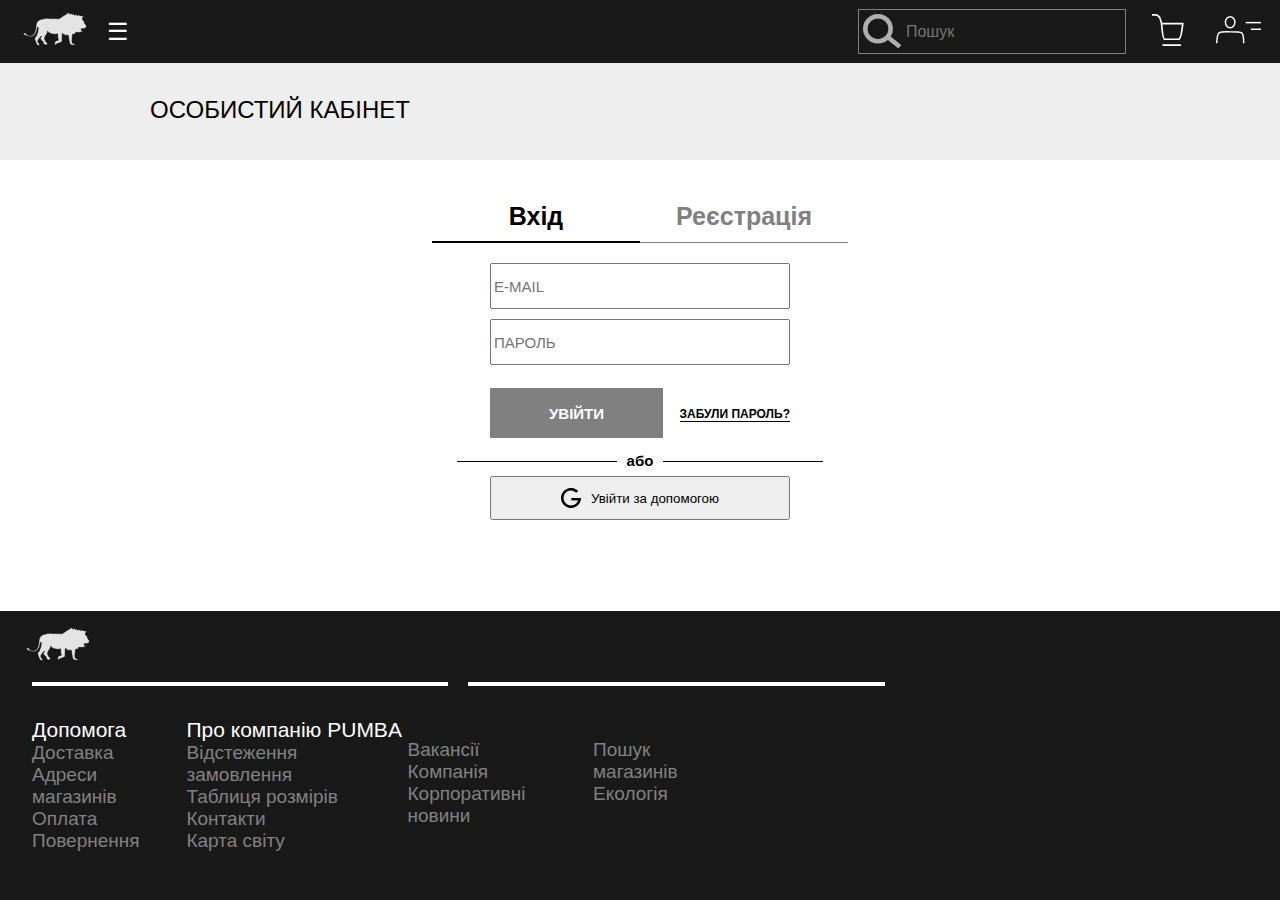
==== pages/authorisation-page.html @ 354279a4 "Creating the site" ====
<!DOCTYPE html>
<html lang="en">
<head>
    <meta charset="UTF-8">
    <meta name="viewport"
          content="width=device-width, user-scalable=no, initial-scale=1.0, maximum-scale=1.0, minimum-scale=1.0">
    <meta http-equiv="X-UA-Compatible" content="ie=edge">
    <meta name="viewport" content="width=device-width, initial-scale=1.0">
    <title>Authorisation</title>
    <link rel="stylesheet" href="../index.css">
    <link rel="script" href="../script.js">
</head>
<body>
<header class="header">
    <div class="header_main">
        <!--logo without picture-->
        <div class="logo_div">
            <a href="../index.html" class="logo"><img src="../pics/pumba.svg" class="logo_pumba" alt="need pumba"> </a>
            <div class="menu-icon" id="menu-icon">&#9776;</div>
        </div>
        <!--navigation-->
        <div class="nav">
            <a href="" class="nav_item_div" id="nav_item_div1"><span class="nav_item"
                                                                     id="nav_item1"> Чоловіки </span></a>
            <a href="" class="nav_item_div" id="nav_item_div2"><span class="nav_item" id="nav_item2"> Жінки </span></a>
            <a href="" class="nav_item_div" id="nav_item_div3"><span class="nav_item" id="nav_item3"> Діти </span></a>
            <a href="" class="nav_item_div" id="nav_item_div4"><span class="nav_item"
                                                                     id="nav_item4"> Колекція </span></a>
            <a href="" class="nav_item_div" id="nav_item_div5"><span class="nav_item" id="nav_item5"> Спорт </span></a>
            <a href="" class="nav_item_div" id="nav_item_div6"><span class="nav_item" id="nav_item6"> Технології </span></a>
            <a href="" class="nav_item_div" id="nav_item_div7"><span class="nav_item" id="nav_item7"> Розпродаж </span></a>
        </div>
        <div class="search">
            <label class="header_label">
                <img src="../pics/lupa.svg" class="lupa" alt="">
                <input class="header_input" type="search" placeholder="Пошук">
            </label>
            <div class="nav_icons">
                <button class="nav_button_icon"><img src="../pics/shop.svg" alt="" width="32" id="market_btn"></button>
                <button class="nav_button_icon"><img src="../pics/person.svg" alt="" width="45" id="acc_btn"></button>
            </div>
        </div>
    </div>
    <div class="header_description">
        <div class="nav_more" id="nav_more1">
            <div class="description_column_main">
                <a href="" class="nav_more_item_main">Новини</a>
                <a href="" class="nav_more_item_main">Теплі речі</a>
                <a href="" class="nav_more_item_main">Хіти продажів</a>
                <a href="" class="nav_more_item_main">Останні розміри</a>
            </div>
            <div class="description_columns">
                <a href="" class="nav_more_item_header">Взуття</a>
                <a href="" class="nav_more_item">Кросівки</a>
                <a href="" class="nav_more_item">Кеди</a>
                <a href="" class="nav_more_item">Зимові коросівки</a>
                <a href="" class="nav_more_item">Автоспорт</a>
                <a href="" class="nav_more_item">Бутси</a>
                <a href="" class="nav_more_item">Для бігу</a>
                <a href="" class="nav_more_item">Для тренувань</a>
                <a href="" class="nav_more_item">Для баскетболу</a>
                <a href="" class="nav_more_item">Шльопанці та сандалі</a>
            </div>
            <div class="description_columns">
                <a href="" class="nav_more_item_header">Одяг</a>
                <a href="" class="nav_more_item">Штани</a>
                <a href="" class="nav_more_item">Куртки</a>
                <a href="" class="nav_more_item">Легінси</a>
                <a href="" class="nav_more_item">Олімпійки</a>
                <a href="" class="nav_more_item">Поло</a>
                <a href="" class="nav_more_item">Спортивні костюми</a>
                <a href="" class="nav_more_item">Толстовки і худі</a>
                <a href="" class="nav_more_item">Футболки і майки</a>
            </div>
            <div class="description_columns">
                <a href="" class="nav_more_item_header">Аксесуари</a>
                <a href="" class="nav_more_item">Головні убори</a>
                <a href="" class="nav_more_item">Маски</a>
                <a href="" class="nav_more_item">Рюкзаки</a>
                <a href="" class="nav_more_item">Спортивні аксесуари</a>
                <a href="" class="nav_more_item">Сумки</a>
                <a href="" class="nav_more_item">Теплі аксесуари</a>
                <a href="" class="nav_more_item">Рукавички</a>
            </div>
            <div class="description_columns">
                <a href="" class="nav_more_item_header">Спорт</a>
                <a href="" class="nav_more_item">Автоспорт</a>
                <a href="" class="nav_more_item">Баскетбол</a>
                <a href="" class="nav_more_item">Біг</a>
                <a href="" class="nav_more_item">Плавання</a>
                <a href="" class="nav_more_item">Тренінг</a>
                <a href="" class="nav_more_item">Футбол</a>
            </div>
        </div>
        <div class="nav_more" id="nav_more2">
            <div class="description_column_main">
                <a href="" class="nav_more_item_main">Новини</a>
                <a href="" class="nav_more_item_main">Теплі речі</a>
                <a href="" class="nav_more_item_main">Хіти продажів</a>
                <a href="" class="nav_more_item_main">Останні розміри</a>
            </div>
            <div class="description_columns">
                <a href="" class="nav_more_item_header">Взуття</a>
                <a href="" class="nav_more_item">Кросівки</a>
                <a href="" class="nav_more_item">Кеди</a>
                <a href="" class="nav_more_item">Зимові коросівки</a>
                <a href="" class="nav_more_item">Автоспорт</a>
                <a href="" class="nav_more_item">Для бігу</a>
                <a href="" class="nav_more_item">Для тренувань</a>
                <a href="" class="nav_more_item">Шльопанці та сандалі</a>
                <a href="" class="nav_more_item">Для баскетболу</a>
                <a href="" class="nav_more_item">Бутси</a>
            </div>
            <div class="description_columns">
                <a href="" class="nav_more_item_header">Одяг</a>
                <a href="" class="nav_more_item">Штани</a>
                <a href="" class="nav_more_item">Куртки</a>
                <a href="" class="nav_more_item">Легінси</a>
                <a href="" class="nav_more_item">Олімпійки</a>
                <a href="" class="nav_more_item">Сукні і спідниці</a>
                <a href="" class="nav_more_item">Спортивні костюми</a>
                <a href="" class="nav_more_item">Толстовки і худі</a>
                <a href="" class="nav_more_item">Топи і бра</a>
                <a href="" class="nav_more_item">Футболки і майки</a>
                <a href="" class="nav_more_item">Шорти</a>
                <a href="" class="nav_more_item">Шкарпетки</a>
            </div>
            <div class="description_columns">
                <a href="" class="nav_more_item_header">Аксесуари</a>
                <a href="" class="nav_more_item">Головні убори</a>
                <a href="" class="nav_more_item">Рюкзаки</a>
                <a href="" class="nav_more_item">Спортивні аксесуари</a>
                <a href="" class="nav_more_item">Сумки</a>
                <a href="" class="nav_more_item">Теплі аксесуари</a>
                <a href="" class="nav_more_item">Рукавички</a>
            </div>
            <div class="description_columns">
                <a href="" class="nav_more_item_header">Спорт</a>
                <a href="" class="nav_more_item">Автоспорт</a>
                <a href="" class="nav_more_item">Баскетбол</a>
                <a href="" class="nav_more_item">Біг</a>
                <a href="" class="nav_more_item">Плавання</a>
                <a href="" class="nav_more_item">Тренінг</a>
                <a href="" class="nav_more_item">Футбол</a>
            </div>
        </div>
        <div class="nav_more" id="nav_more3">
            <div class="description_column_main">

                <a href="" class="nav_more_item_main">Новини</a>
                <a href="" class="nav_more_item_main">Теплі речі</a>
                <a href="" class="nav_more_item_main">Ексклюзивно</a>
                <a href="" class="nav_more_item_main">Останні розміри</a>
            </div>
            <div class="description_columns">
                <a href="" class="nav_more_item_header">Хлопчики</a>
                <a href="" class="nav_more_item">Взуття</a>
                <a href="" class="nav_more_item">Одяг</a>
                <a href="" class="nav_more_item">Аксесуари</a>
            </div>
            <div class="description_columns">
                <a href="" class="nav_more_item_header">Двічата</a>
                <a href="" class="nav_more_item">Взуття</a>
                <a href="" class="nav_more_item">Одяг</a>
                <a href="" class="nav_more_item">Аксесуари</a>
                <a href="" class="nav_more_item"></a>
            </div>
            <div class="description_columns">
                <a href="" class="nav_more_item_header">Колекції</a>
                <a href="" class="nav_more_item">Mini paws</a>
                <a href="" class="nav_more_item">Футбол</a>
            </div>
            <div class="description_columns">
                <a href="" class="nav_more_item_header">Товари за віком</a>
                <a href="" class="nav_more_item">Діти 0-4 роки</a>
                <a href="" class="nav_more_item">Діти 4-8 років</a>
                <a href="" class="nav_more_item">Діти 8-16 років</a>
            </div>
            <div class="description_columns">
                <a href="" class="nav_more_item_header">За віком</a>
                <a href="" class="nav_more_item">Хлопчики 0-4 роки</a>
                <a href="" class="nav_more_item">Хлопчики 4-8 років</a>
                <a href="" class="nav_more_item">Хлопчики 8-16 років</a>
            </div>
            <div class="description_columns">
                <a href="" class="nav_more_item_header">За віком</a>
                <a href="" class="nav_more_item">Двічата 0-4 роки</a>
                <a href="" class="nav_more_item">Двічата 4-8 років</a>
                <a href="" class="nav_more_item">Двічата 8-16 років</a>
            </div>
        </div>
        <div class="nav_more" id="nav_more4">
            <div class="description_columns">
                <a href="" class="nav_more_item_header">Select</a>
                <a href="" class="nav_more_item">MMQ</a>
                <a href="" class="nav_more_item">PUMA X LEMLEM</a>
                <a href="" class="nav_more_item">PUMA X LIBERTY</a>
                <a href="" class="nav_more_item">PUMA X LUXE SPORT</a>
                <a href="" class="nav_more_item">PUMA X STAPLE</a>
                <a href="" class="nav_more_item">PUMA X SPONGEBOB</a>
                <a href="" class="nav_more_item">PUMA X PERKS AND MINI</a>
                <a href="" class="nav_more_item">PUMA X RHUIGI</a>
                <a href="" class="nav_more_item">PUMA X RIPNDIP</a>
                <a href="" class="nav_more_item">PUMA X YONA</a>
                <a href="" class="nav_more_item">Velophais</a>
                <a href="" class="nav_more_item">Select Outlet</a>

            </div>
            <div class="description_columns">
                <a href="" class="nav_more_item_header">Lifestyle</a>
                <a href="" class="nav_more_item">SLIPSTREAM & CALI</a>
                <a href="" class="nav_more_item">Cali</a>
                <a href="" class="nav_more_item">Complete</a>
                <a href="" class="nav_more_item">DARE TO</a>
                <a href="" class="nav_more_item">DOWNTOWN</a>
                <a href="" class="nav_more_item">Infuse</a>
                <a href="" class="nav_more_item">Mayze</a>
                <a href="" class="nav_more_item">NAVI</a>
                <a href="" class="nav_more_item">PALERMO</a>
                <a href="" class="nav_more_item">Rider Pack</a>
                <a href="" class="nav_more_item">RS</a>
                <a href="" class="nav_more_item">T7</a>
                <a href="" class="nav_more_item">Екологічні матеріали</a>
            </div>
        </div>
        <div class="nav_more" id="nav_more5">

            <div class="description_columns">
                <a href="" class="nav_more_item_header">Автоспорт</a>
                <a href="" class="nav_more_item">BMW Motorsport</a>
                <a href="" class="nav_more_item">Mercedes AMG Petronas</a>
                <a href="" class="nav_more_item">Porsche Legacy</a>
                <a href="" class="nav_more_item">Scuderia Ferrari</a>
            </div>
            <div class="description_columns">
                <a href="" class="nav_more_item_header">Футбол</a>
                <a href="" class="nav_more_item">Мілан</a>
                <a href="" class="nav_more_item">Шахтар</a>
                <a href="" class="nav_more_item">Faster Football</a>
                <a href="" class="nav_more_item">Manchester City</a>
                <a href="" class="nav_more_item">Neymar Jr</a>
                <a href="" class="nav_more_item">ORBITA</a>
            </div>
            <div class="description_columns">
                <a href="" class="nav_more_item_header">Біг і Тренінг</a>
                <a href="" class="nav_more_item">Puma Fit</a>
                <a href="" class="nav_more_item">First Mile</a>
                <a href="" class="nav_more_item">Nitro</a>
                <a href="" class="nav_more_item">Studio</a>
                <a href="" class="nav_more_item">SEASONS</a>
                <a href="" class="nav_more_item">Studio Foundation</a>
                <a href="" class="nav_more_item">Elite Run</a>
            </div>
            <div class="description_columns">
                <a href="" class="nav_more_item_header">Баскетбол</a>
                <a href="" class="nav_more_item">MB.02</a>
                <a href="" class="nav_more_item">All-Pro Nitro</a>
                <a href="" class="nav_more_item">Trash Talk</a>
            </div>
        </div>
        <div class="nav_more" id="nav_more6">
            <div class="description_columns">
                <a href="" class="nav_more_item_header">Nitro</a>
                <a href="" class="nav_more_item">dryCELL</a>
                <a href="" class="nav_more_item">PROFOAM</a>
                <a href="" class="nav_more_item">windCELL</a>
                <a href="" class="nav_more_item">evoKNIT</a>
            </div>
            <div class="description_columns">
                <a href="" class="nav_more_item_header">Better Cotton Initiative</a>
                <a href="" class="nav_more_item">WARMCELL</a>
                <a href="" class="nav_more_item">RAINCELL</a>
                <a href="" class="nav_more_item">SOFTFOAM+</a>
                <a href="" class="nav_more_item">EVA</a>
            </div>
            <div class="description_columns">
                <a href="" class="nav_more_item_header">Шкіра</a>
                <a href="" class="nav_more_item">CLOUDSPUN</a>
                <a href="" class="nav_more_item">ULTRAWEAVE</a>
            </div>
        </div>
        <div class="nav_more" id="nav_more7">
            <div class="description_column_main">
                <a href="" class="nav_more_item_main">Останні розміри</a>
            </div>
            <div class="description_columns">
                <a href="" class="nav_more_item_header">Чоловіки</a>
                <a href="" class="nav_more_item">Взуття</a>
                <a href="" class="nav_more_item">Одяг</a>
                <a href="" class="nav_more_item">Аксесуари</a>
            </div>
            <div class="description_columns">
                <a href="" class="nav_more_item_header">Жінки</a>
                <a href="" class="nav_more_item">Взуття</a>
                <a href="" class="nav_more_item">Одяг</a>
                <a href="" class="nav_more_item">Аксесуари</a>
            </div>
            <div class="description_columns">
                <a href="" class="nav_more_item_header">Діти</a>
                <a href="" class="nav_more_item">Взуття</a>
                <a href="" class="nav_more_item">Одяг</a>
                <a href="" class="nav_more_item">Аксесуари</a>
            </div>
        </div>
    </div>
    <div class="menu-list" id="menu-list">
        <a href="" class="nav_item_div"><span class="nav_item"> Чоловіки </span></a>
        <a href="" class="nav_item_div"><span class="nav_item"> Жінки </span></a>
        <a href="" class="nav_item_div"><span class="nav_item"> Діти </span></a>
        <a href="" class="nav_item_div"><span class="nav_item"> Колекція </span></a>
        <a href="" class="nav_item_div"><span class="nav_item"> Спорт </span></a>
        <a href="" class="nav_item_div"><span class="nav_item"> Технології </span></a>
        <a href="" class="nav_item_div"><span class="nav_item"> Розпродаж </span></a>
    </div>
    <div class="account_div" id="acc_div">
        <div class="acc_info">
            <div class="account_head">
                <span id="acc_header">Швидкі посилання</span>
                <button class="btn-krestik" id="btn-krestik-acc"><img src="../pics/krestik.svg" alt="none"
                                                                      onclick="hideDivAccount()"></button>
            </div>
            <div class="account_info">
                <a href="../pages/authorisation-page.html">
                    <div class="account_element">Особистий кабінет</div>
                </a>
                <a href="">
                    <div class="account_element">Знайти кабінет</div>
                </a>
                <a href="">
                    <div class="account_element">Повернення</div>
                </a>
                <a href="">
                    <div class="account_element">Допомога</div>
                </a>
                <a href="">
                    <div class="account_element">Вакансії</div>
                </a>
                <a href="">
                    <div class="account_element">Мова</div>
                </a>
            </div>
            <a href="../pages/authorisation-page.html">
                <button class="acc_button">Вхід</button>
            </a>
            <div class="no_acc">
                <span id="text_no_acc">Немає аккаунту?</span>
                <a href="../pages/authorisation-page.html">
                    <div id="link_no_acc">ЗАРЕЄСТРУВАТИСЯ</div>
                </a>
            </div>
        </div>
    </div>
    <div class="market" id="market_div">
        <div class="market_div">
            <div class="market-el-div">
                <span id="ur-basket">ВАШ КОШИК(0)</span>
                <button class="btn-krestik" id="btn-krestik-shop"><img src="../pics/krestik.svg" alt="none"
                                                                       onclick="hideDivMarket()"></button>
            </div>
            <span id="market-text">Ваш кошик порожній</span>
            <div class="basket"></div>
        </div>
    </div>
</header>
<div class="content">
    <div class="space-under-header"></div>
    <div class="nadpis"><span id="nadpis">ОСОБИСТИЙ КАБІНЕТ</span></div>
    <div id="space">
        <div class="auntification">
            <div class="choose">
                <span class="text" id="login">Вхід</span>
                <span class="text" id="registr">Реєстрація</span>
            </div>
            <div class="lbl-n-btn">
                <div class="pole" id="pole-for-login">
                    <label class="input">
                        <input class="label-input" type="email" placeholder="E-MAIL">
                    </label>
                    <label class="input">
                        <input class="label-input" type="password" placeholder="ПАРОЛЬ">
                    </label>
                </div>
                <div class="pole" id="pole-for-registr">
                    <label class="input">
                        <input class="label-input" type="text" placeholder="ІМ'Я">
                    </label>
                    <label class="input">
                        <input class="label-input" type="text" placeholder="ПРІЗВИЩЕ">
                    </label>
                    <label class="input">
                        <input class="label-input" type="email" placeholder="E-MAIL">
                    </label>
                    <label class="input">
                        <input class="label-input" type="password" placeholder="ПАРОЛЬ">
                    </label>
                    <label class="input">
                        <input class="label-input" type="password" placeholder="ПОВТОРІТЬ ПАРОЛЬ">
                    </label>
                </div>
                <div class="buttons">
                    <div id="for-log">
                        <button class="autor-buttons" id="uviti-acc">УВІЙТИ</button>
                        <div class="div-forgot">
                            <a href="#" id="forgot">ЗАБУЛИ ПАРОЛЬ?</a>
                        </div>
                    </div>
                    <div id="for-reg">
                        <button class="autor-buttons" id="create-acc">СТВОРИТИ АКАУНТ</button>
                    </div>
                </div>
            </div>
            <div class="abo">
                <div class="line_autor"></div>
                <div id="abo">або</div>
                <div class="line_autor"></div>
            </div>
            <div id="another_button">
                <button id="another"><img src="../pics/google.svg" id="img-dop-acs" alt="">Увійти за допомогою</button>
            </div>
        </div>
    </div>
</div>
<footer class="footer">
    <!--copyright-->
    <div class="div_footer">
        <div class="logo_div">
            <a href="" class="logo"><img src="../pics/pumba.svg" class="logo_pumba" alt="need pumba"> </a>
        </div>
        <div class="div_line">
            <div class="line">
            </div>
            <div class="line">
            </div>
        </div>
        <div class="helper">
            <div class="helper1">
                <span class="support">Допомога</span>
                <div class="support_items">
                    <a href="" class="helper_item">Доставка</a>
                    <a href="" class="helper_item">Адреси магазинів</a>
                    <a href="" class="helper_item">Оплата</a>
                    <a href="" class="helper_item">Повернення</a>
                </div>
            </div>
            <div class="helper2">
                <span class="support">Про компанію PUMBA</span>
                <div class="about">
                    <a href="" class="helper_item">Відстеження замовлення</a>
                    <a href="" class="helper_item">Таблиця розмірів</a>
                    <a href="" class="helper_item">Контакти</a>
                    <a href="" class="helper_item">Карта світу</a>
                </div>
            </div>
            <div class="another1">
                <div class="skip"></div>
                <a href="" class="helper_item">Вакансії</a>
                <a href="" class="helper_item">Компанія</a>
                <a href="" class="helper_item">Корпоративні новини</a>
            </div>
            <div class="another2">
                <div class="skip"></div>
                <a href="" class="helper_item">Пошук магазинів</a>
                <a href="" class="helper_item">Екологія</a>
            </div>
        </div>
    </div>
</footer>
<script src="../script.js"></script>
<script src="../script-for-auth.js"></script>
</body>
</html>
---- index.css ----
html, body {
    /*max-width: 100%;*/
    font-family: 'FFDIN Regular', 'FFDIN', Arial, sans-serif;
    /*color: #222;*/
    /*height:100%;*/
    min-width: 300px;
}
body, h1, p, ul, li {
    margin: 0;
    padding: 0;
}
@font-face {
    font-family: myFirstFont;
    src: url('fonts/ffdin-black.woff') format('woff');
}
button{
    cursor:pointer;
}
body{
    flex-direction: column;
    width:100%;
    display: grid;
    grid-template-rows: 1fr auto;
    min-height: 100vh;
}
ul, li {
    list-style: none;
}
.nav {
    padding: 0 0 0 1rem;
    display: flex;
    width:75%;
    column-gap: 55px;
}
.menu-icon {
    display: none;
    color:white;
    /*display:block;*/
    cursor: pointer;
    font-size: 24px;
}
.menu-list{
    display:none;
    position:absolute;
    background-color: #181818;
    width:100%;
    padding-left: 135px;
}
@media screen and (max-width: 1315px) {
    .nav {
        display: none;
        flex-direction: column;
        position: absolute;
        width: 100%;
        top: 60px;
        left: 0;
        background-color: #333;
        padding: 10px;
    }
    .nav.show {
        display: flex;
    }
    .menu-icon {
        display: block;
    }
}
.headmain {
    width: 100%;
    display:block;
    flex: 1 1 auto;
}
.nav_item {
    color: white;
    font-size: 17px;
    border-bottom: 2px solid;
    border-bottom-color: rgba(0,0,0,0);
}
.nav_item_div{
    height:60px;
    display: flex;
    align-items: center;
}
.lupa {
    width: 15%;
}
.header_label {
    display:flex;
    border:1px solid grey;
    padding: 4px;
    width: content-box;
}
.nav_button_icon {
    background-color: rgba(0,0,0,0);
    border: none;
}
.header_input {
    padding: 4px;
    background-color: #181818;
    color: white;
    border:none;
    width:100%;
    font-size:1rem;
}

.header_description {
}
.header_description a, .nav_more_item {
    color: black;
}
.nav_more_item_main {
    font-size: 19px;
}
.nav_more_item_header {
    font-size: 1em;
    font-weight: bold;
    padding: 0 0 5px;
}
.nav_more {
    display: none;
    column-gap: 4em;
    padding: 3% 15% 2% 15%;
    width:100%;
    height: 400px;
    background-color: white;
}
.nav_more:hover{
    display:flex;
}
.description_columns, .description_column_main {
    display:flex;
    flex-direction: column;
    /*width:fit-content;*/
}
.description_column_main {
    height:100%
}
.header {
    position: fixed;
    width: 100%;
    z-index: 1;
    height:4rem;
    min-width: 350px;
}
.header_main {
    background-color: #181818;
    display: flex;
    align-items: center;
    padding: 0 1% 0 1%;
    flex-direction: row;
    justify-content: space-between;
    /*justify-content: space-between;*/
}
.search {
    display:flex;
    margin: 9px 0;
    justify-content: space-between;
    column-gap: 20px;
}
.logo {
    color: white;
    text-decoration: none;
    font-size: 18px;
    font-weight: bold;
}
.div-dropdown{
    display:none;
}
.nav_icons {
    column-gap: 20px;
    display: flex;
    /*padding: 0 0 0 25px;*/
}
.footer {
    display: flex;
    background-color: #181818;
    align-items: center;
    flex: 0 0 auto;
    padding: 1rem 0 3rem 1rem;
    /*bottom: 0;*/
}
.acc_info{
}
.account_div {
    width: 260px;
    height: 400px;
    background-color: white;
    padding: 1rem;
    display:none;
    max-width: 100%;
    position:absolute;
    top:0.5rem;
    right:0.5rem;
    opacity: 1;
}
.account_head {
    display:flex;
    margin: 0 0 10px;
    justify-content: space-between;
}
.account_element {
    color:black;
    border-bottom: 1px solid #000;
    font-size: 19px;
}
.acc_button {
    margin:4rem 0 1rem 0;
    width:100%;
    background-color: #AE946D;
    color: white;
    padding: 7px 0;
    border: none;
}
#link_no_acc {
    font-weight: bold;
    font-size: 12px;
    color:black;
    border-bottom: 2px solid;
    transition: border-bottom-color 0.3s;
    border-bottom-color: rgb(200,200,200);
}
#link_no_acc:hover{
    border-bottom-color: rgb(0,0,0);
}
#text_no_acc {
    font-size: 13px;
}
#acc_header {
    font-weight: bold;
    color: grey;
}
.no_acc {
    display:flex;
    justify-content: center;
    column-gap: 3px;
}
.market-el-div {
    display:flex;
    justify-content: space-between;
    margin: 0 0 2rem;
}
.market {
    padding:1rem;
    position: absolute;
    right:0;
    top:0;
    width:400px;
    height:1080px;
    background-color: white;
    display: none;
    transition: transform;
}

.market_div {
    /*justify-content: center;*/
    display:flex;
    flex-direction: column;
}
#market-text {
    justify-content: center;
    display:flex;
    font-weight: bold;
}
.btn-krestik {
    border:none;
    width:content-box;
    background-color: rgba(0,0,0,0%);
    cursor:pointer;
}
.basket {
    justify-content: center;
    display:flex;
}
#ur-basket{
    font-weight: bold;
    font-size: 12px;
    color:grey;
}
.section_title,.section_description {
    font-family: Arial, sans-serif;
}
.section_title {
    font-size: 50px;
    /*color: white;*/
}
.section_description {
    font-size: 25px;
    font-weight: bold;
    /*color:white;*/
}
.gallery {
    margin: 3% auto;
}
.collection {
    display: flex;
    position: relative;
    width: 1150px;
    margin: 0 auto;
    justify-content: space-around;
    flex-direction: row;
}
.otstup {
    margin: 2% 0;
}
.arrow-left {
    left: 0;
}
.arrow-right {
    right: 0;
    transform: rotateY(180deg);
}
.arrow {
    width: 65%;
}
.items_pic {
    display: flex;
}
.arrow-right, .arrow-left {
    position: absolute;
    top: 30%;
    font-size: 0;
}
.background_pic {
    width: 100%
}
.div_background_pic {
    width: 100%;
    height: fit-content;
    display: block;
    max-height: 100%;
}
.item_list {
    display: flex;
    flex-direction: column;
    width: 300px;
    align-items: center;
}
.item_list:hover .btn-on-pic{
    display:block;
}
.item_link {
    text-decoration: none;
}
.item_name, .item_price {
    font-size: 14px;
    color: black;
    text-decoration: none;
    width: fit-content;
}
.item_price {
    font-weight: bold;
}
.item_picture {
    width: 197px;
}
.items_on_pic {
    position: absolute;
    margin: 10% 0 0 100px;
    color:white;
    transform: translate(20%, 50%)
}
.btn-on-pic{
    position:absolute;
    width: 75px;
    height: 35px;
    background-color: black;
    font-weight: bold;
    color: white;
    border: 2px solid black;
    transition: background-color 0.3s, color 0.3s;
    transform: translate(80%,200%);
    display:none;
}
.btn-on-pic:hover{
    background-color:#aaaaaa;
    color:black;
    display:block
}
.shop_button {
    padding: 13px 0 ;
    font-size: 13px;
    text-align: center;
    font-weight: bold;
    width: 13rem;
    transition: background-color 0.3s;
    background-color: white;
}
.shop_button:hover{
    background-color: grey;
}
@keyframes colorChange {
    0% { background-color: red; }
    50% { background-color: blue; }
    100% { background-color: red; }
}
.link_button {
    text-decoration: none;
}
#white_foot1 {
    width: 194px;
}
.buttons {
    margin: 10px 0 0 0;
    column-gap: 1px;
    display: flex;
}
.link_button + .link_button {
    margin: 0 10px 0 20px;
}
.shahtar {
    color: white;
}
.logo_pumba {
    width: 4rem;
    margin: 0 0 0 10px;
}
.logo_div {
    align-items: center;
    display:flex;
    column-gap: 20px;
}
.div_footer {
    display: flex;
    flex-direction: column;
    width: 70%;
}
.line {
    border: 2px solid white;
    /*stroke-width: 2px;*/
    stroke: #FFF;
    width: 35rem;
}
.div_line {
    margin: 1rem;
    display: flex;
    /*justify-content: space-between;*/
    column-gap: 20px;
}
.helper {
    margin: 1rem 0 0 1rem;
    display: flex;
    justify-content: space-between;
    width: 80%;
}
a {
    text-decoration: none;
}
.helper_item {
    color: rgb(129, 129, 129);
    font-size: 19px;
}
.helper1, .support_items, .helper2, .helper_item {
    display: flex;
    flex-direction: column;
}
.support {
    color: white;
    font-size: 21px;
}
.skip {
    height: 21px;
}
/*.header_main:has(nav > #nav_item1:hover)  .header_description > .nav_more > .description_columns > .nav_more_item*/
/*{*/
/*    color:white;*/
/*}*/
#hiden_element {
    display:none;
}
.link-for-main-shop {
    color:white;
}
/* Страница авторизации */
#space {
    width:100%;
    display: flex;
    justify-content: center;
    padding: 2rem 0 0 0;
}
.content {
    flex: 1;
}
.choose {
    justify-content: center;
    display: flex;
    margin: 0 0 20px 0;
}
.nadpis {
    width:100%;
    height:100px;
    background-color:#EEEEEE;
    align-items: center;
    display: flex;
    /*padding: 0 0 0 10rem;*/
    font-size: 24px;
}
#nadpis {
    margin: 0 0 0 150px;
}
.space-under-header {
    height:60px;
}
.text {
    width:13rem;
    border-bottom: 2px black solid;
    display: flex;
    justify-content: center;
    font-size: 25px;
    font-weight: bold;
    cursor:pointer;
    padding: 10px 0;
}
.auntification {
    width: 500px;
    display:flex;
    flex-direction: column;
    /*justify-content: center;*/
    align-items: center;
    margin: 0 0 3em 0;
}
.pole {
    display:flex;
    flex-direction: column;
    justify-content: center;
}
.input {
    display:flex;
    justify-content: center;
    padding: 0 0 10px 0;
}
.label-input {
    width:300px;
    height:40px;
    font-size: 15px;
}
.buttons{
    display:flex;
    /*justify-content: center;*/
    /*column-gap: 15px;*/
    align-items: center;
    margin: 13px 0;
    width:300px;
}
#login {
}
.lbl-n-btn{
    width:300px;
}
.autor-buttons{
    font-size: 15px;
    font-weight: bold;
    background-color: grey;
    color: white;
    border: grey 1px solid;
    transition: background-color 0.3s, color 0.3s;
}
#uviti-acc:disabled{
    background-color: white;
}
#uviti-acc {
    padding:16px 58px 15px;
}
#uviti-acc:hover, #create-acc:hover{
    color: black;
    background-color: white;
    border: black 1px solid;
}
#create-acc{
    padding: 16px;
    width:200px;
}
#for-reg {
    display:none;
}
#for-log{
    /*display:none;*/
    width:100%;
    display:flex;
    align-items: center;
    justify-content: space-between;
}
#forgot {
    color:black;
    border-bottom: 1px black solid;
    font-size:12px;
    font-weight:bold;
}
#forgot:hover{
    border:none;
}
#pole-for-login{
    /*display:none;*/
}
#pole-for-registr{
    display:none;
}
.abo {
    display:flex;
    column-gap: 10px;
    height:15px;
    justify-content: center;
}
.line_autor {
    border-bottom:1px black solid;
    width:10rem;
    height:10px;
}
#abo{
    font-weight: bold;
    font-size: 15px;
    padding: 1px 0 0 0;
}
#another_button {
    display:flex;
    justify-content: center;
}
#another {
    margin: 10px 0 0 0;
    padding: 10px 0;
    width:300px;
    display:flex;
    justify-content: center;
    align-items: center;
    column-gap: 10px;
}
#registr {
    color: grey;
    border-bottom: 1px grey solid;
}
#img-dop-acs{
    /*stroke:black;*/
    width:20px;
}
.fader {
    width:500px;
    height:400px;
    justify-content: center;
    align-items: center;
    font-size: 40px;
    display:flex;
    color:black;
    background-color: rgb(222,222,222);
    transition: background-color 1s initial;
}
.words-span {
    font-size: 40px;
    color:black;
}
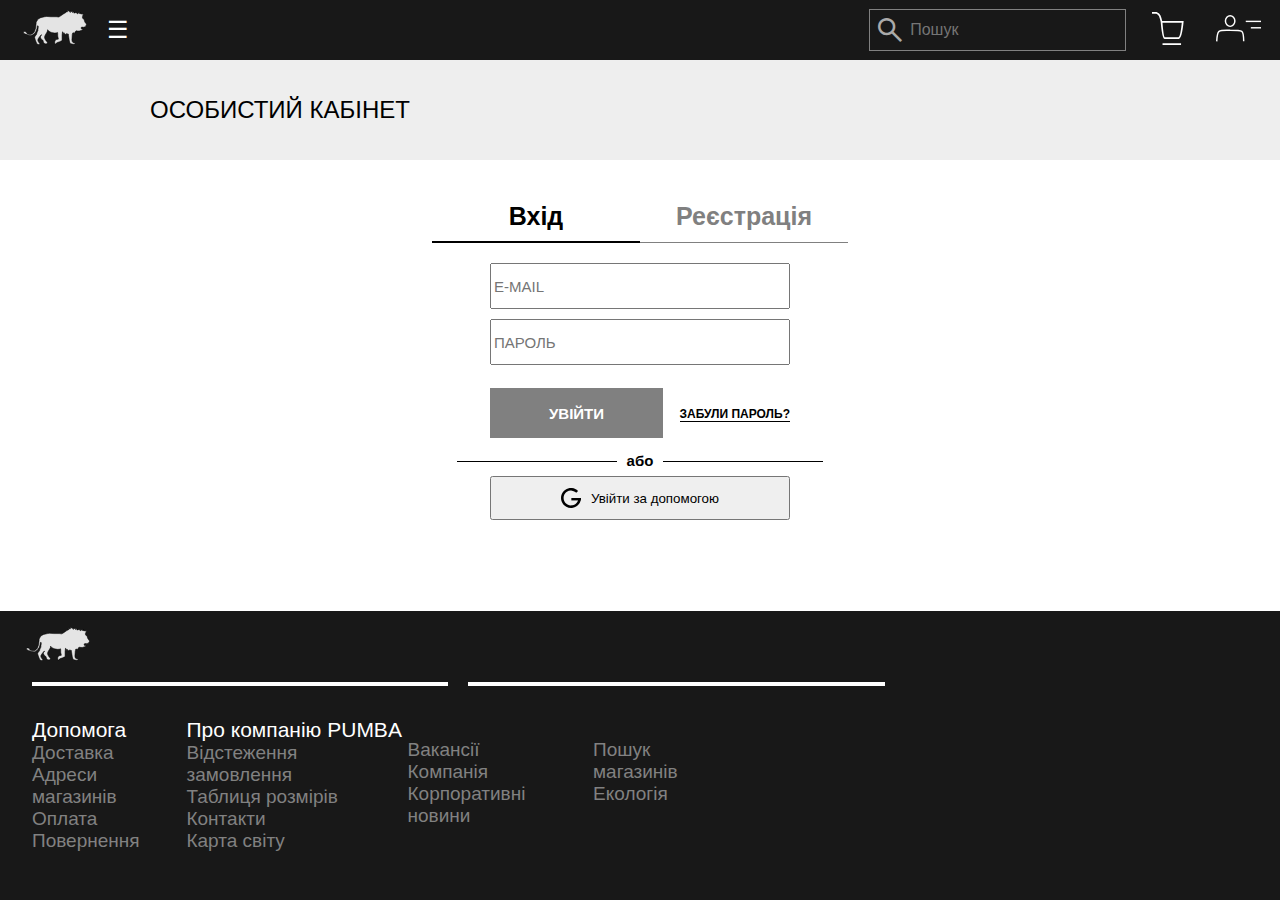
==== commit a1221380: "Update authorisation-page.html" ====
--- a/pages/authorisation-page.html
+++ b/pages/authorisation-page.html
@@ -9,6 +9,9 @@
     <title>Authorisation</title>
     <link rel="stylesheet" href="../index.css">
     <link rel="script" href="../script.js">
+    <link rel="icon" href="../pics/pumba.svg">
+    <link rel="stylesheet" href="https://fonts.googleapis.com/css2?family=Material+Symbols+Outlined:opsz,wght,FILL,GRAD@20..48,100..700,0..1,-50..200" />
+    <link rel="stylesheet" href="https://fonts.googleapis.com/css2?family=Material+Symbols+Outlined:opsz,wght,FILL,GRAD@24,400,0,0" />
 </head>
 <body>
 <header class="header">
@@ -32,12 +35,14 @@
         </div>
         <div class="search">
             <label class="header_label">
-                <img src="../pics/lupa.svg" class="lupa" alt="">
+                <span class="material-symbols-outlined lupa">
+                    search
+                </span>
                 <input class="header_input" type="search" placeholder="Пошук">
             </label>
             <div class="nav_icons">
-                <button class="nav_button_icon"><img src="../pics/shop.svg" alt="" width="32" id="market_btn"></button>
-                <button class="nav_button_icon"><img src="../pics/person.svg" alt="" width="45" id="acc_btn"></button>
+                <button class="nav_button_icon"><img src="../pics/shop.svg" alt="" width="32" id="market_btn" onclick="toggleMarket()"></button>
+                <button class="nav_button_icon"><img src="../pics/person.svg" alt="" width="45" id="acc_btn" onclick="toggleNotification()"></button>
             </div>
         </div>
     </div>
@@ -303,7 +308,7 @@
             </div>
         </div>
     </div>
-    <div class="menu-list" id="menu-list">
+    <div class="menu-list" id="menu-list" style="display:none;">
         <a href="" class="nav_item_div"><span class="nav_item"> Чоловіки </span></a>
         <a href="" class="nav_item_div"><span class="nav_item"> Жінки </span></a>
         <a href="" class="nav_item_div"><span class="nav_item"> Діти </span></a>
@@ -312,12 +317,12 @@
         <a href="" class="nav_item_div"><span class="nav_item"> Технології </span></a>
         <a href="" class="nav_item_div"><span class="nav_item"> Розпродаж </span></a>
     </div>
-    <div class="account_div" id="acc_div">
+    <div class="account_div" id="acc_div" style="">
         <div class="acc_info">
             <div class="account_head">
                 <span id="acc_header">Швидкі посилання</span>
                 <button class="btn-krestik" id="btn-krestik-acc"><img src="../pics/krestik.svg" alt="none"
-                                                                      onclick="hideDivAccount()"></button>
+                                                                      onclick="hideNotification()"></button>
             </div>
             <div class="account_info">
                 <a href="../pages/authorisation-page.html">
@@ -350,12 +355,12 @@
             </div>
         </div>
     </div>
-    <div class="market" id="market_div">
+    <div class="market" id="market_div" style="display:none;">
         <div class="market_div">
             <div class="market-el-div">
                 <span id="ur-basket">ВАШ КОШИК(0)</span>
                 <button class="btn-krestik" id="btn-krestik-shop"><img src="../pics/krestik.svg" alt="none"
-                                                                       onclick="hideDivMarket()"></button>
+                                                                       onclick=""></button>
             </div>
             <span id="market-text">Ваш кошик порожній</span>
             <div class="basket"></div>
@@ -399,20 +404,20 @@
                 </div>
                 <div class="buttons">
                     <div id="for-log">
-                        <button class="autor-buttons" id="uviti-acc">УВІЙТИ</button>
+                        <button class="autor-buttons btn-primary" id="uviti-acc" type="submit">УВІЙТИ</button>
                         <div class="div-forgot">
                             <a href="#" id="forgot">ЗАБУЛИ ПАРОЛЬ?</a>
                         </div>
                     </div>
                     <div id="for-reg">
-                        <button class="autor-buttons" id="create-acc">СТВОРИТИ АКАУНТ</button>
+                        <button class="autor-buttons btn-primary" id="create-acc" type="submit">СТВОРИТИ АКАУНТ</button>
                     </div>
                 </div>
             </div>
             <div class="abo">
-                <div class="line_autor"></div>
+                <div class="line_author"></div>
                 <div id="abo">або</div>
-                <div class="line_autor"></div>
+                <div class="line_author"></div>
             </div>
             <div id="another_button">
                 <button id="another"><img src="../pics/google.svg" id="img-dop-acs" alt="">Увійти за допомогою</button>
--- a/index.css
+++ b/index.css
@@ -81,7 +81,8 @@
     align-items: center;
 }
 .lupa {
-    width: 15%;
+    color: #aaaaaa;
+    font-size: 32px !important;
 }
 .header_label {
     display:flex;
@@ -164,6 +165,7 @@
 }
 .div-dropdown{
     display:none;
+    /*overflow:hidden;*/
 }
 .nav_icons {
     column-gap: 20px;
@@ -185,12 +187,15 @@
     height: 400px;
     background-color: white;
     padding: 1rem;
-    display:none;
+    /*display:none;*/
     max-width: 100%;
     position:absolute;
     top:0.5rem;
     right:0.5rem;
-    opacity: 1;
+    display:none;
+    transition: opacity 0.5s ease-in-out, transform 0.5s ease-in-out;
+    opacity: 0;
+    transform: translateY(-20px);
 }
 .account_head {
     display:flex;
@@ -246,8 +251,10 @@
     width:400px;
     height:1080px;
     background-color: white;
-    display: none;
-    transition: transform;
+    display: block;
+    transition: opacity 0.5s ease-in-out, transform 0.5s ease-in-out;
+    /*opacity: 0;*/
+    transform: translateX(100%);
 }
 
 .market_div {
@@ -298,6 +305,7 @@
     justify-content: space-around;
     flex-direction: row;
 }
+
 .otstup {
     margin: 2% 0;
 }
@@ -313,6 +321,9 @@
 }
 .items_pic {
     display: flex;
+}
+.image-for-shop{
+    width: 200px;
 }
 .arrow-right, .arrow-left {
     position: absolute;
@@ -333,6 +344,18 @@
     flex-direction: column;
     width: 300px;
     align-items: center;
+    justify-content: center;
+}
+.slick-arrow{
+    
+}
+.slider{
+    justify-content: space-around;
+    flex-direction: row;
+    width: 1150px;
+    position: relative;
+    margin: 0 auto;
+    height:300px;
 }
 .item_list:hover .btn-on-pic{
     display:block;
@@ -348,9 +371,6 @@
 }
 .item_price {
     font-weight: bold;
-}
-.item_picture {
-    width: 197px;
 }
 .items_on_pic {
     position: absolute;
@@ -599,7 +619,7 @@
     height:15px;
     justify-content: center;
 }
-.line_autor {
+.line_author {
     border-bottom:1px black solid;
     width:10rem;
     height:10px;
@@ -646,3 +666,48 @@
     color:black;
 }
 
+/*______________________________________________________*/
+.container {
+    max-width: 700px;
+    margin: 0 auto;
+}
+
+.itc-slider__item {
+    flex: 0 0 50%;
+    max-width: 50%;
+    height: 250px;
+    display: flex;
+    justify-content: center;
+    align-items: center;
+    color: rgba(255, 255, 255, 0.8);
+    font-size: 7rem;
+}
+
+.itc-slider__item:nth-child(1) {
+    background-color: #f44336;
+}
+
+.itc-slider__item:nth-child(2) {
+    background-color: #9c27b0;
+}
+
+.itc-slider__item:nth-child(3) {
+    background-color: #3f51b5;
+}
+
+.itc-slider__item:nth-child(4) {
+    background-color: #03a9f4;
+}
+
+.itc-slider__item:nth-child(5) {
+    background-color: #4caf50;
+}
+.dark_shop_button{
+    background-color: black;
+    color:white;
+    transition: background-color 0.3s;
+}
+/*.dark_shop_button:hover{*/
+/*    background-color: grey;*/
+/*}*/
+
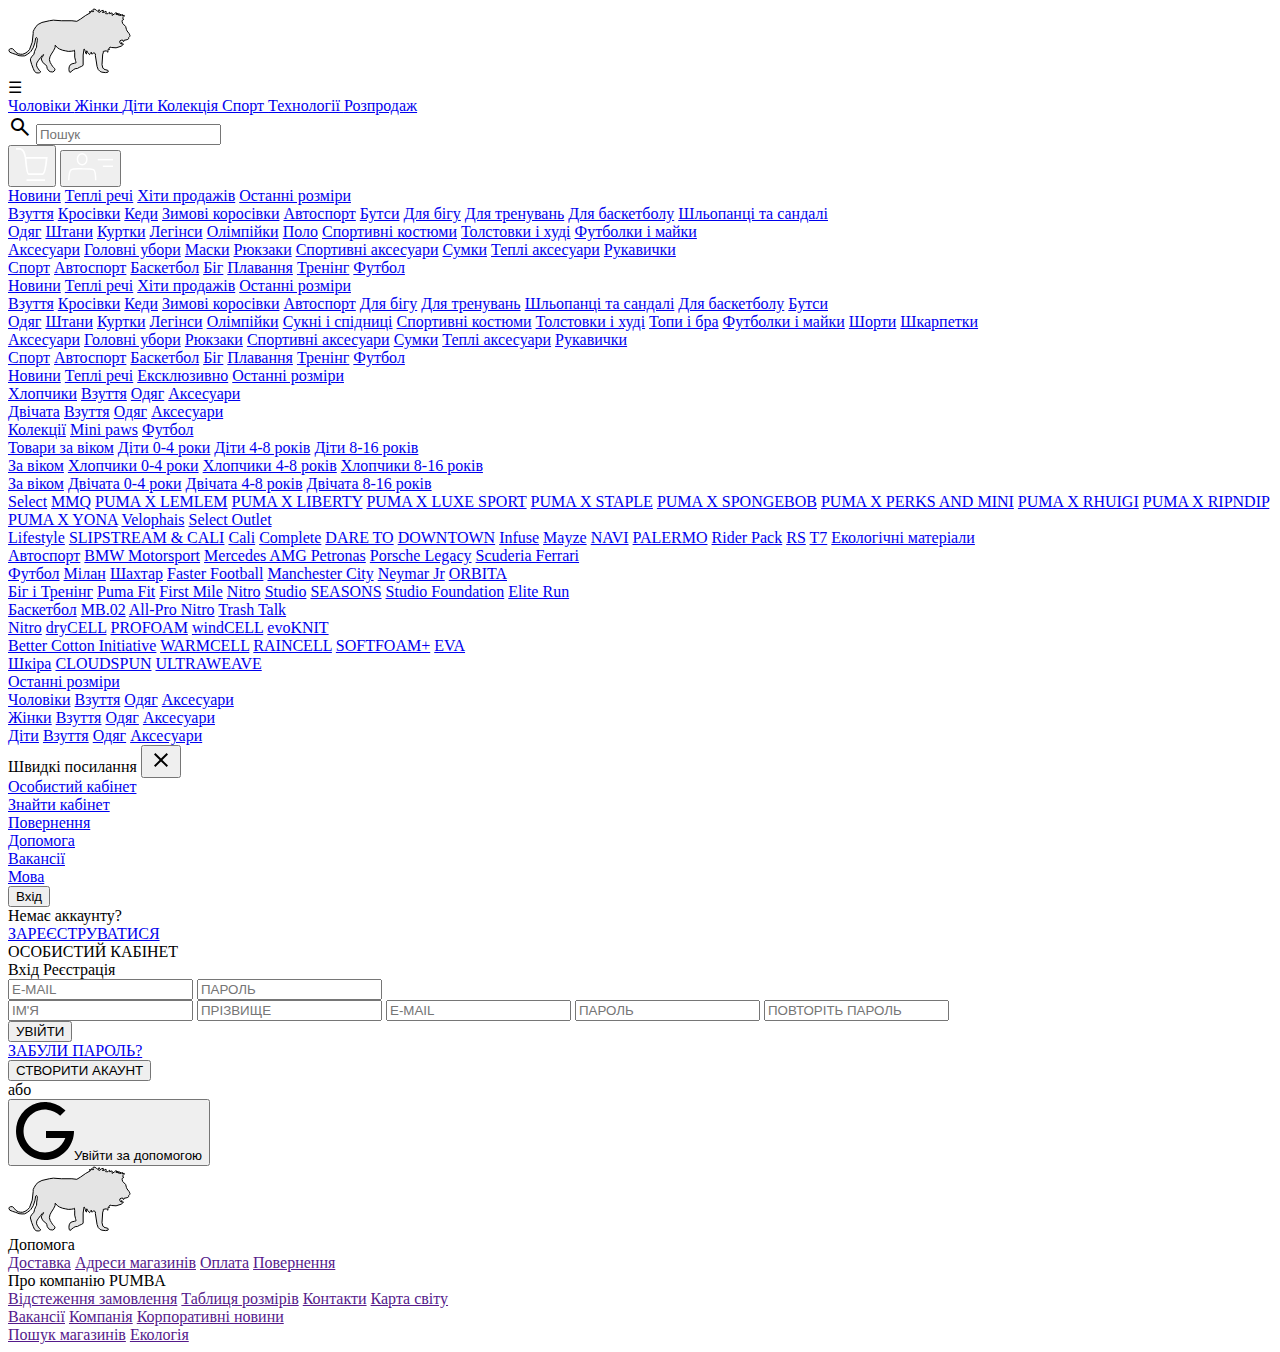
==== commit 9dcfc347: "Best commit" ====
--- a/pages/authorisation-page.html
+++ b/pages/authorisation-page.html
@@ -1,476 +1,480 @@
-<!DOCTYPE html>
-<html lang="en">
-<head>
-    <meta charset="UTF-8">
-    <meta name="viewport"
-          content="width=device-width, user-scalable=no, initial-scale=1.0, maximum-scale=1.0, minimum-scale=1.0">
-    <meta http-equiv="X-UA-Compatible" content="ie=edge">
-    <meta name="viewport" content="width=device-width, initial-scale=1.0">
-    <title>Authorisation</title>
-    <link rel="stylesheet" href="../index.css">
-    <link rel="script" href="../script.js">
-    <link rel="icon" href="../pics/pumba.svg">
-    <link rel="stylesheet" href="https://fonts.googleapis.com/css2?family=Material+Symbols+Outlined:opsz,wght,FILL,GRAD@20..48,100..700,0..1,-50..200" />
-    <link rel="stylesheet" href="https://fonts.googleapis.com/css2?family=Material+Symbols+Outlined:opsz,wght,FILL,GRAD@24,400,0,0" />
-</head>
-<body>
-<header class="header">
-    <div class="header_main">
-        <!--logo without picture-->
-        <div class="logo_div">
-            <a href="../index.html" class="logo"><img src="../pics/pumba.svg" class="logo_pumba" alt="need pumba"> </a>
-            <div class="menu-icon" id="menu-icon">&#9776;</div>
-        </div>
-        <!--navigation-->
-        <div class="nav">
-            <a href="" class="nav_item_div" id="nav_item_div1"><span class="nav_item"
-                                                                     id="nav_item1"> Чоловіки </span></a>
-            <a href="" class="nav_item_div" id="nav_item_div2"><span class="nav_item" id="nav_item2"> Жінки </span></a>
-            <a href="" class="nav_item_div" id="nav_item_div3"><span class="nav_item" id="nav_item3"> Діти </span></a>
-            <a href="" class="nav_item_div" id="nav_item_div4"><span class="nav_item"
-                                                                     id="nav_item4"> Колекція </span></a>
-            <a href="" class="nav_item_div" id="nav_item_div5"><span class="nav_item" id="nav_item5"> Спорт </span></a>
-            <a href="" class="nav_item_div" id="nav_item_div6"><span class="nav_item" id="nav_item6"> Технології </span></a>
-            <a href="" class="nav_item_div" id="nav_item_div7"><span class="nav_item" id="nav_item7"> Розпродаж </span></a>
-        </div>
-        <div class="search">
-            <label class="header_label">
-                <span class="material-symbols-outlined lupa">
-                    search
-                </span>
-                <input class="header_input" type="search" placeholder="Пошук">
-            </label>
-            <div class="nav_icons">
-                <button class="nav_button_icon"><img src="../pics/shop.svg" alt="" width="32" id="market_btn" onclick="toggleMarket()"></button>
-                <button class="nav_button_icon"><img src="../pics/person.svg" alt="" width="45" id="acc_btn" onclick="toggleNotification()"></button>
-            </div>
-        </div>
-    </div>
-    <div class="header_description">
-        <div class="nav_more" id="nav_more1">
-            <div class="description_column_main">
-                <a href="" class="nav_more_item_main">Новини</a>
-                <a href="" class="nav_more_item_main">Теплі речі</a>
-                <a href="" class="nav_more_item_main">Хіти продажів</a>
-                <a href="" class="nav_more_item_main">Останні розміри</a>
-            </div>
-            <div class="description_columns">
-                <a href="" class="nav_more_item_header">Взуття</a>
-                <a href="" class="nav_more_item">Кросівки</a>
-                <a href="" class="nav_more_item">Кеди</a>
-                <a href="" class="nav_more_item">Зимові коросівки</a>
-                <a href="" class="nav_more_item">Автоспорт</a>
-                <a href="" class="nav_more_item">Бутси</a>
-                <a href="" class="nav_more_item">Для бігу</a>
-                <a href="" class="nav_more_item">Для тренувань</a>
-                <a href="" class="nav_more_item">Для баскетболу</a>
-                <a href="" class="nav_more_item">Шльопанці та сандалі</a>
-            </div>
-            <div class="description_columns">
-                <a href="" class="nav_more_item_header">Одяг</a>
-                <a href="" class="nav_more_item">Штани</a>
-                <a href="" class="nav_more_item">Куртки</a>
-                <a href="" class="nav_more_item">Легінси</a>
-                <a href="" class="nav_more_item">Олімпійки</a>
-                <a href="" class="nav_more_item">Поло</a>
-                <a href="" class="nav_more_item">Спортивні костюми</a>
-                <a href="" class="nav_more_item">Толстовки і худі</a>
-                <a href="" class="nav_more_item">Футболки і майки</a>
-            </div>
-            <div class="description_columns">
-                <a href="" class="nav_more_item_header">Аксесуари</a>
-                <a href="" class="nav_more_item">Головні убори</a>
-                <a href="" class="nav_more_item">Маски</a>
-                <a href="" class="nav_more_item">Рюкзаки</a>
-                <a href="" class="nav_more_item">Спортивні аксесуари</a>
-                <a href="" class="nav_more_item">Сумки</a>
-                <a href="" class="nav_more_item">Теплі аксесуари</a>
-                <a href="" class="nav_more_item">Рукавички</a>
-            </div>
-            <div class="description_columns">
-                <a href="" class="nav_more_item_header">Спорт</a>
-                <a href="" class="nav_more_item">Автоспорт</a>
-                <a href="" class="nav_more_item">Баскетбол</a>
-                <a href="" class="nav_more_item">Біг</a>
-                <a href="" class="nav_more_item">Плавання</a>
-                <a href="" class="nav_more_item">Тренінг</a>
-                <a href="" class="nav_more_item">Футбол</a>
-            </div>
-        </div>
-        <div class="nav_more" id="nav_more2">
-            <div class="description_column_main">
-                <a href="" class="nav_more_item_main">Новини</a>
-                <a href="" class="nav_more_item_main">Теплі речі</a>
-                <a href="" class="nav_more_item_main">Хіти продажів</a>
-                <a href="" class="nav_more_item_main">Останні розміри</a>
-            </div>
-            <div class="description_columns">
-                <a href="" class="nav_more_item_header">Взуття</a>
-                <a href="" class="nav_more_item">Кросівки</a>
-                <a href="" class="nav_more_item">Кеди</a>
-                <a href="" class="nav_more_item">Зимові коросівки</a>
-                <a href="" class="nav_more_item">Автоспорт</a>
-                <a href="" class="nav_more_item">Для бігу</a>
-                <a href="" class="nav_more_item">Для тренувань</a>
-                <a href="" class="nav_more_item">Шльопанці та сандалі</a>
-                <a href="" class="nav_more_item">Для баскетболу</a>
-                <a href="" class="nav_more_item">Бутси</a>
-            </div>
-            <div class="description_columns">
-                <a href="" class="nav_more_item_header">Одяг</a>
-                <a href="" class="nav_more_item">Штани</a>
-                <a href="" class="nav_more_item">Куртки</a>
-                <a href="" class="nav_more_item">Легінси</a>
-                <a href="" class="nav_more_item">Олімпійки</a>
-                <a href="" class="nav_more_item">Сукні і спідниці</a>
-                <a href="" class="nav_more_item">Спортивні костюми</a>
-                <a href="" class="nav_more_item">Толстовки і худі</a>
-                <a href="" class="nav_more_item">Топи і бра</a>
-                <a href="" class="nav_more_item">Футболки і майки</a>
-                <a href="" class="nav_more_item">Шорти</a>
-                <a href="" class="nav_more_item">Шкарпетки</a>
-            </div>
-            <div class="description_columns">
-                <a href="" class="nav_more_item_header">Аксесуари</a>
-                <a href="" class="nav_more_item">Головні убори</a>
-                <a href="" class="nav_more_item">Рюкзаки</a>
-                <a href="" class="nav_more_item">Спортивні аксесуари</a>
-                <a href="" class="nav_more_item">Сумки</a>
-                <a href="" class="nav_more_item">Теплі аксесуари</a>
-                <a href="" class="nav_more_item">Рукавички</a>
-            </div>
-            <div class="description_columns">
-                <a href="" class="nav_more_item_header">Спорт</a>
-                <a href="" class="nav_more_item">Автоспорт</a>
-                <a href="" class="nav_more_item">Баскетбол</a>
-                <a href="" class="nav_more_item">Біг</a>
-                <a href="" class="nav_more_item">Плавання</a>
-                <a href="" class="nav_more_item">Тренінг</a>
-                <a href="" class="nav_more_item">Футбол</a>
-            </div>
-        </div>
-        <div class="nav_more" id="nav_more3">
-            <div class="description_column_main">
-
-                <a href="" class="nav_more_item_main">Новини</a>
-                <a href="" class="nav_more_item_main">Теплі речі</a>
-                <a href="" class="nav_more_item_main">Ексклюзивно</a>
-                <a href="" class="nav_more_item_main">Останні розміри</a>
-            </div>
-            <div class="description_columns">
-                <a href="" class="nav_more_item_header">Хлопчики</a>
-                <a href="" class="nav_more_item">Взуття</a>
-                <a href="" class="nav_more_item">Одяг</a>
-                <a href="" class="nav_more_item">Аксесуари</a>
-            </div>
-            <div class="description_columns">
-                <a href="" class="nav_more_item_header">Двічата</a>
-                <a href="" class="nav_more_item">Взуття</a>
-                <a href="" class="nav_more_item">Одяг</a>
-                <a href="" class="nav_more_item">Аксесуари</a>
-                <a href="" class="nav_more_item"></a>
-            </div>
-            <div class="description_columns">
-                <a href="" class="nav_more_item_header">Колекції</a>
-                <a href="" class="nav_more_item">Mini paws</a>
-                <a href="" class="nav_more_item">Футбол</a>
-            </div>
-            <div class="description_columns">
-                <a href="" class="nav_more_item_header">Товари за віком</a>
-                <a href="" class="nav_more_item">Діти 0-4 роки</a>
-                <a href="" class="nav_more_item">Діти 4-8 років</a>
-                <a href="" class="nav_more_item">Діти 8-16 років</a>
-            </div>
-            <div class="description_columns">
-                <a href="" class="nav_more_item_header">За віком</a>
-                <a href="" class="nav_more_item">Хлопчики 0-4 роки</a>
-                <a href="" class="nav_more_item">Хлопчики 4-8 років</a>
-                <a href="" class="nav_more_item">Хлопчики 8-16 років</a>
-            </div>
-            <div class="description_columns">
-                <a href="" class="nav_more_item_header">За віком</a>
-                <a href="" class="nav_more_item">Двічата 0-4 роки</a>
-                <a href="" class="nav_more_item">Двічата 4-8 років</a>
-                <a href="" class="nav_more_item">Двічата 8-16 років</a>
-            </div>
-        </div>
-        <div class="nav_more" id="nav_more4">
-            <div class="description_columns">
-                <a href="" class="nav_more_item_header">Select</a>
-                <a href="" class="nav_more_item">MMQ</a>
-                <a href="" class="nav_more_item">PUMA X LEMLEM</a>
-                <a href="" class="nav_more_item">PUMA X LIBERTY</a>
-                <a href="" class="nav_more_item">PUMA X LUXE SPORT</a>
-                <a href="" class="nav_more_item">PUMA X STAPLE</a>
-                <a href="" class="nav_more_item">PUMA X SPONGEBOB</a>
-                <a href="" class="nav_more_item">PUMA X PERKS AND MINI</a>
-                <a href="" class="nav_more_item">PUMA X RHUIGI</a>
-                <a href="" class="nav_more_item">PUMA X RIPNDIP</a>
-                <a href="" class="nav_more_item">PUMA X YONA</a>
-                <a href="" class="nav_more_item">Velophais</a>
-                <a href="" class="nav_more_item">Select Outlet</a>
-
-            </div>
-            <div class="description_columns">
-                <a href="" class="nav_more_item_header">Lifestyle</a>
-                <a href="" class="nav_more_item">SLIPSTREAM & CALI</a>
-                <a href="" class="nav_more_item">Cali</a>
-                <a href="" class="nav_more_item">Complete</a>
-                <a href="" class="nav_more_item">DARE TO</a>
-                <a href="" class="nav_more_item">DOWNTOWN</a>
-                <a href="" class="nav_more_item">Infuse</a>
-                <a href="" class="nav_more_item">Mayze</a>
-                <a href="" class="nav_more_item">NAVI</a>
-                <a href="" class="nav_more_item">PALERMO</a>
-                <a href="" class="nav_more_item">Rider Pack</a>
-                <a href="" class="nav_more_item">RS</a>
-                <a href="" class="nav_more_item">T7</a>
-                <a href="" class="nav_more_item">Екологічні матеріали</a>
-            </div>
-        </div>
-        <div class="nav_more" id="nav_more5">
-
-            <div class="description_columns">
-                <a href="" class="nav_more_item_header">Автоспорт</a>
-                <a href="" class="nav_more_item">BMW Motorsport</a>
-                <a href="" class="nav_more_item">Mercedes AMG Petronas</a>
-                <a href="" class="nav_more_item">Porsche Legacy</a>
-                <a href="" class="nav_more_item">Scuderia Ferrari</a>
-            </div>
-            <div class="description_columns">
-                <a href="" class="nav_more_item_header">Футбол</a>
-                <a href="" class="nav_more_item">Мілан</a>
-                <a href="" class="nav_more_item">Шахтар</a>
-                <a href="" class="nav_more_item">Faster Football</a>
-                <a href="" class="nav_more_item">Manchester City</a>
-                <a href="" class="nav_more_item">Neymar Jr</a>
-                <a href="" class="nav_more_item">ORBITA</a>
-            </div>
-            <div class="description_columns">
-                <a href="" class="nav_more_item_header">Біг і Тренінг</a>
-                <a href="" class="nav_more_item">Puma Fit</a>
-                <a href="" class="nav_more_item">First Mile</a>
-                <a href="" class="nav_more_item">Nitro</a>
-                <a href="" class="nav_more_item">Studio</a>
-                <a href="" class="nav_more_item">SEASONS</a>
-                <a href="" class="nav_more_item">Studio Foundation</a>
-                <a href="" class="nav_more_item">Elite Run</a>
-            </div>
-            <div class="description_columns">
-                <a href="" class="nav_more_item_header">Баскетбол</a>
-                <a href="" class="nav_more_item">MB.02</a>
-                <a href="" class="nav_more_item">All-Pro Nitro</a>
-                <a href="" class="nav_more_item">Trash Talk</a>
-            </div>
-        </div>
-        <div class="nav_more" id="nav_more6">
-            <div class="description_columns">
-                <a href="" class="nav_more_item_header">Nitro</a>
-                <a href="" class="nav_more_item">dryCELL</a>
-                <a href="" class="nav_more_item">PROFOAM</a>
-                <a href="" class="nav_more_item">windCELL</a>
-                <a href="" class="nav_more_item">evoKNIT</a>
-            </div>
-            <div class="description_columns">
-                <a href="" class="nav_more_item_header">Better Cotton Initiative</a>
-                <a href="" class="nav_more_item">WARMCELL</a>
-                <a href="" class="nav_more_item">RAINCELL</a>
-                <a href="" class="nav_more_item">SOFTFOAM+</a>
-                <a href="" class="nav_more_item">EVA</a>
-            </div>
-            <div class="description_columns">
-                <a href="" class="nav_more_item_header">Шкіра</a>
-                <a href="" class="nav_more_item">CLOUDSPUN</a>
-                <a href="" class="nav_more_item">ULTRAWEAVE</a>
-            </div>
-        </div>
-        <div class="nav_more" id="nav_more7">
-            <div class="description_column_main">
-                <a href="" class="nav_more_item_main">Останні розміри</a>
-            </div>
-            <div class="description_columns">
-                <a href="" class="nav_more_item_header">Чоловіки</a>
-                <a href="" class="nav_more_item">Взуття</a>
-                <a href="" class="nav_more_item">Одяг</a>
-                <a href="" class="nav_more_item">Аксесуари</a>
-            </div>
-            <div class="description_columns">
-                <a href="" class="nav_more_item_header">Жінки</a>
-                <a href="" class="nav_more_item">Взуття</a>
-                <a href="" class="nav_more_item">Одяг</a>
-                <a href="" class="nav_more_item">Аксесуари</a>
-            </div>
-            <div class="description_columns">
-                <a href="" class="nav_more_item_header">Діти</a>
-                <a href="" class="nav_more_item">Взуття</a>
-                <a href="" class="nav_more_item">Одяг</a>
-                <a href="" class="nav_more_item">Аксесуари</a>
-            </div>
-        </div>
-    </div>
-    <div class="menu-list" id="menu-list" style="display:none;">
-        <a href="" class="nav_item_div"><span class="nav_item"> Чоловіки </span></a>
-        <a href="" class="nav_item_div"><span class="nav_item"> Жінки </span></a>
-        <a href="" class="nav_item_div"><span class="nav_item"> Діти </span></a>
-        <a href="" class="nav_item_div"><span class="nav_item"> Колекція </span></a>
-        <a href="" class="nav_item_div"><span class="nav_item"> Спорт </span></a>
-        <a href="" class="nav_item_div"><span class="nav_item"> Технології </span></a>
-        <a href="" class="nav_item_div"><span class="nav_item"> Розпродаж </span></a>
-    </div>
-    <div class="account_div" id="acc_div" style="">
-        <div class="acc_info">
-            <div class="account_head">
-                <span id="acc_header">Швидкі посилання</span>
-                <button class="btn-krestik" id="btn-krestik-acc"><img src="../pics/krestik.svg" alt="none"
-                                                                      onclick="hideNotification()"></button>
-            </div>
-            <div class="account_info">
-                <a href="../pages/authorisation-page.html">
-                    <div class="account_element">Особистий кабінет</div>
-                </a>
-                <a href="">
-                    <div class="account_element">Знайти кабінет</div>
-                </a>
-                <a href="">
-                    <div class="account_element">Повернення</div>
-                </a>
-                <a href="">
-                    <div class="account_element">Допомога</div>
-                </a>
-                <a href="">
-                    <div class="account_element">Вакансії</div>
-                </a>
-                <a href="">
-                    <div class="account_element">Мова</div>
-                </a>
-            </div>
-            <a href="../pages/authorisation-page.html">
-                <button class="acc_button">Вхід</button>
-            </a>
-            <div class="no_acc">
-                <span id="text_no_acc">Немає аккаунту?</span>
-                <a href="../pages/authorisation-page.html">
-                    <div id="link_no_acc">ЗАРЕЄСТРУВАТИСЯ</div>
-                </a>
-            </div>
-        </div>
-    </div>
-    <div class="market" id="market_div" style="display:none;">
-        <div class="market_div">
-            <div class="market-el-div">
-                <span id="ur-basket">ВАШ КОШИК(0)</span>
-                <button class="btn-krestik" id="btn-krestik-shop"><img src="../pics/krestik.svg" alt="none"
-                                                                       onclick=""></button>
-            </div>
-            <span id="market-text">Ваш кошик порожній</span>
-            <div class="basket"></div>
-        </div>
-    </div>
-</header>
-<div class="content">
-    <div class="space-under-header"></div>
-    <div class="nadpis"><span id="nadpis">ОСОБИСТИЙ КАБІНЕТ</span></div>
-    <div id="space">
-        <div class="auntification">
-            <div class="choose">
-                <span class="text" id="login">Вхід</span>
-                <span class="text" id="registr">Реєстрація</span>
-            </div>
-            <div class="lbl-n-btn">
-                <div class="pole" id="pole-for-login">
-                    <label class="input">
-                        <input class="label-input" type="email" placeholder="E-MAIL">
-                    </label>
-                    <label class="input">
-                        <input class="label-input" type="password" placeholder="ПАРОЛЬ">
-                    </label>
-                </div>
-                <div class="pole" id="pole-for-registr">
-                    <label class="input">
-                        <input class="label-input" type="text" placeholder="ІМ'Я">
-                    </label>
-                    <label class="input">
-                        <input class="label-input" type="text" placeholder="ПРІЗВИЩЕ">
-                    </label>
-                    <label class="input">
-                        <input class="label-input" type="email" placeholder="E-MAIL">
-                    </label>
-                    <label class="input">
-                        <input class="label-input" type="password" placeholder="ПАРОЛЬ">
-                    </label>
-                    <label class="input">
-                        <input class="label-input" type="password" placeholder="ПОВТОРІТЬ ПАРОЛЬ">
-                    </label>
-                </div>
-                <div class="buttons">
-                    <div id="for-log">
-                        <button class="autor-buttons btn-primary" id="uviti-acc" type="submit">УВІЙТИ</button>
-                        <div class="div-forgot">
-                            <a href="#" id="forgot">ЗАБУЛИ ПАРОЛЬ?</a>
-                        </div>
-                    </div>
-                    <div id="for-reg">
-                        <button class="autor-buttons btn-primary" id="create-acc" type="submit">СТВОРИТИ АКАУНТ</button>
-                    </div>
-                </div>
-            </div>
-            <div class="abo">
-                <div class="line_author"></div>
-                <div id="abo">або</div>
-                <div class="line_author"></div>
-            </div>
-            <div id="another_button">
-                <button id="another"><img src="../pics/google.svg" id="img-dop-acs" alt="">Увійти за допомогою</button>
-            </div>
-        </div>
-    </div>
-</div>
-<footer class="footer">
-    <!--copyright-->
-    <div class="div_footer">
-        <div class="logo_div">
-            <a href="" class="logo"><img src="../pics/pumba.svg" class="logo_pumba" alt="need pumba"> </a>
-        </div>
-        <div class="div_line">
-            <div class="line">
-            </div>
-            <div class="line">
-            </div>
-        </div>
-        <div class="helper">
-            <div class="helper1">
-                <span class="support">Допомога</span>
-                <div class="support_items">
-                    <a href="" class="helper_item">Доставка</a>
-                    <a href="" class="helper_item">Адреси магазинів</a>
-                    <a href="" class="helper_item">Оплата</a>
-                    <a href="" class="helper_item">Повернення</a>
-                </div>
-            </div>
-            <div class="helper2">
-                <span class="support">Про компанію PUMBA</span>
-                <div class="about">
-                    <a href="" class="helper_item">Відстеження замовлення</a>
-                    <a href="" class="helper_item">Таблиця розмірів</a>
-                    <a href="" class="helper_item">Контакти</a>
-                    <a href="" class="helper_item">Карта світу</a>
-                </div>
-            </div>
-            <div class="another1">
-                <div class="skip"></div>
-                <a href="" class="helper_item">Вакансії</a>
-                <a href="" class="helper_item">Компанія</a>
-                <a href="" class="helper_item">Корпоративні новини</a>
-            </div>
-            <div class="another2">
-                <div class="skip"></div>
-                <a href="" class="helper_item">Пошук магазинів</a>
-                <a href="" class="helper_item">Екологія</a>
-            </div>
-        </div>
-    </div>
-</footer>
-<script src="../script.js"></script>
-<script src="../script-for-auth.js"></script>
-</body>
-</html>
+<!DOCTYPE html>
+<html lang="en">
+<head>
+    <meta charset="UTF-8">
+    <meta name="viewport"
+          content="width=device-width, user-scalable=no, initial-scale=1.0, maximum-scale=1.0, minimum-scale=1.0">
+    <meta http-equiv="X-UA-Compatible" content="ie=edge">
+    <meta name="viewport" content="width=device-width, initial-scale=1.0">
+    <title>Authorisation</title>
+    <link href="https://cdn.jsdelivr.net/npm/bootstrap@5.3.2/dist/css/bootstrap.min.css" rel="stylesheet"
+          integrity="sha384-T3c6CoIi6uLrA9TneNEoa7RxnatzjcDSCmG1MXxSR1GAsXEV/Dwwykc2MPK8M2HN" crossorigin="anonymous">
+    <script src="https://cdn.jsdelivr.net/npm/bootstrap@5.3.2/dist/js/bootstrap.bundle.min.js"
+            integrity="sha384-C6RzsynM9kWDrMNeT87bh95OGNyZPhcTNXj1NW7RuBCsyN/o0jlpcV8Qyq46cDfL"
+            crossorigin="anonymous"></script>
+    <link rel="stylesheet" href="../css/index.css">
+    <link rel="script" href="../js/script.js">
+    <link rel="icon" href="../pics/pumba.svg">
+    <link rel="stylesheet" href="https://fonts.googleapis.com/css2?family=Material+Symbols+Outlined:opsz,wght,FILL,GRAD@20..48,100..700,0..1,-50..200" />
+    <link rel="stylesheet" href="https://fonts.googleapis.com/css2?family=Material+Symbols+Outlined:opsz,wght,FILL,GRAD@24,400,0,0" />
+</head>
+<body>
+<header class="header">
+    <div class="header_main">
+        <!--logo without picture-->
+        <div class="logo_div">
+            <a href="../index.html" class="logo"><img src="../pics/pumba.svg" class="logo_pumba" alt="need pumba"> </a>
+            <div class="menu-icon" id="menu-icon">&#9776;</div>
+        </div>
+        <!--navigation-->
+        <div class="nav">
+            <a href="#" class="nav_item_div" id="nav_item_div1"><span class="nav_item"
+                                                                      id="nav_item1"> Чоловіки </span></a>
+            <a href="#" class="nav_item_div" id="nav_item_div2"><span class="nav_item" id="nav_item2"> Жінки </span></a>
+            <a href="#" class="nav_item_div" id="nav_item_div3"><span class="nav_item" id="nav_item3"> Діти </span></a>
+            <a href="#" class="nav_item_div" id="nav_item_div4"><span class="nav_item"
+                                                                      id="nav_item4"> Колекція </span></a>
+            <a href="#" class="nav_item_div" id="nav_item_div5"><span class="nav_item" id="nav_item5"> Спорт </span></a>
+            <a href="#" class="nav_item_div" id="nav_item_div6"><span class="nav_item" id="nav_item6"> Технології </span></a>
+            <a href="#" class="nav_item_div" id="nav_item_div7"><span class="nav_item" id="nav_item7"> Розпродаж </span></a>
+        </div>
+        <div class="search">
+            <label class="header_label">
+                <span class="material-symbols-outlined lupa">
+                    search
+                </span>
+                <input class="header_input" type="search" placeholder="Пошук">
+            </label>
+            <div class="nav_icons">
+                <button class="nav_button_icon"><img src="../pics/shop.svg" alt="" width="32" id="market_btn"
+                                                     onclick="toggleMarket()"></button>
+                <button class="nav_button_icon"><img src="../pics/person.svg" alt="" width="45" id="acc_btn"
+                                                     onclick="toggleNotification()"></button>
+            </div>
+        </div>
+    </div>
+    <div class="header_description">
+        <div class="nav_more" id="nav_more1">
+            <div class="description_column_main">
+                <a href="#" class="nav_more_item_main">Новини</a>
+                <a href="#" class="nav_more_item_main">Теплі речі</a>
+                <a href="#" class="nav_more_item_main">Хіти продажів</a>
+                <a href="#" class="nav_more_item_main">Останні розміри</a>
+            </div>
+            <div class="description_columns">
+                <a href="#" class="nav_more_item_header">Взуття</a>
+                <a href="#" class="nav_more_item">Кросівки</a>
+                <a href="#" class="nav_more_item">Кеди</a>
+                <a href="#" class="nav_more_item">Зимові коросівки</a>
+                <a href="#" class="nav_more_item">Автоспорт</a>
+                <a href="#" class="nav_more_item">Бутси</a>
+                <a href="#" class="nav_more_item">Для бігу</a>
+                <a href="#" class="nav_more_item">Для тренувань</a>
+                <a href="#" class="nav_more_item">Для баскетболу</a>
+                <a href="#" class="nav_more_item">Шльопанці та сандалі</a>
+            </div>
+            <div class="description_columns">
+                <a href="#" class="nav_more_item_header">Одяг</a>
+                <a href="#" class="nav_more_item">Штани</a>
+                <a href="#" class="nav_more_item">Куртки</a>
+                <a href="#" class="nav_more_item">Легінси</a>
+                <a href="#" class="nav_more_item">Олімпійки</a>
+                <a href="#" class="nav_more_item">Поло</a>
+                <a href="#" class="nav_more_item">Спортивні костюми</a>
+                <a href="#" class="nav_more_item">Толстовки і худі</a>
+                <a href="#" class="nav_more_item">Футболки і майки</a>
+            </div>
+            <div class="description_columns">
+                <a href="#" class="nav_more_item_header">Аксесуари</a>
+                <a href="#" class="nav_more_item">Головні убори</a>
+                <a href="#" class="nav_more_item">Маски</a>
+                <a href="#" class="nav_more_item">Рюкзаки</a>
+                <a href="#" class="nav_more_item">Спортивні аксесуари</a>
+                <a href="#" class="nav_more_item">Сумки</a>
+                <a href="#" class="nav_more_item">Теплі аксесуари</a>
+                <a href="#" class="nav_more_item">Рукавички</a>
+            </div>
+            <div class="description_columns">
+                <a href="#" class="nav_more_item_header">Спорт</a>
+                <a href="#" class="nav_more_item">Автоспорт</a>
+                <a href="#" class="nav_more_item">Баскетбол</a>
+                <a href="#" class="nav_more_item">Біг</a>
+                <a href="#" class="nav_more_item">Плавання</a>
+                <a href="#" class="nav_more_item">Тренінг</a>
+                <a href="#" class="nav_more_item">Футбол</a>
+            </div>
+        </div>
+        <div class="nav_more" id="nav_more2">
+            <div class="description_column_main">
+                <a href="#" class="nav_more_item_main">Новини</a>
+                <a href="#" class="nav_more_item_main">Теплі речі</a>
+                <a href="#" class="nav_more_item_main">Хіти продажів</a>
+                <a href="#" class="nav_more_item_main">Останні розміри</a>
+            </div>
+            <div class="description_columns">
+                <a href="#" class="nav_more_item_header">Взуття</a>
+                <a href="#" class="nav_more_item">Кросівки</a>
+                <a href="#" class="nav_more_item">Кеди</a>
+                <a href="#" class="nav_more_item">Зимові коросівки</a>
+                <a href="#" class="nav_more_item">Автоспорт</a>
+                <a href="#" class="nav_more_item">Для бігу</a>
+                <a href="#" class="nav_more_item">Для тренувань</a>
+                <a href="#" class="nav_more_item">Шльопанці та сандалі</a>
+                <a href="#" class="nav_more_item">Для баскетболу</a>
+                <a href="#" class="nav_more_item">Бутси</a>
+            </div>
+            <div class="description_columns">
+                <a href="#" class="nav_more_item_header">Одяг</a>
+                <a href="#" class="nav_more_item">Штани</a>
+                <a href="#" class="nav_more_item">Куртки</a>
+                <a href="#" class="nav_more_item">Легінси</a>
+                <a href="#" class="nav_more_item">Олімпійки</a>
+                <a href="#" class="nav_more_item">Сукні і спідниці</a>
+                <a href="#" class="nav_more_item">Спортивні костюми</a>
+                <a href="#" class="nav_more_item">Толстовки і худі</a>
+                <a href="#" class="nav_more_item">Топи і бра</a>
+                <a href="#" class="nav_more_item">Футболки і майки</a>
+                <a href="#" class="nav_more_item">Шорти</a>
+                <a href="#" class="nav_more_item">Шкарпетки</a>
+            </div>
+            <div class="description_columns">
+                <a href="#" class="nav_more_item_header">Аксесуари</a>
+                <a href="#" class="nav_more_item">Головні убори</a>
+                <a href="#" class="nav_more_item">Рюкзаки</a>
+                <a href="#" class="nav_more_item">Спортивні аксесуари</a>
+                <a href="#" class="nav_more_item">Сумки</a>
+                <a href="#" class="nav_more_item">Теплі аксесуари</a>
+                <a href="#" class="nav_more_item">Рукавички</a>
+            </div>
+            <div class="description_columns">
+                <a href="#" class="nav_more_item_header">Спорт</a>
+                <a href="#" class="nav_more_item">Автоспорт</a>
+                <a href="#" class="nav_more_item">Баскетбол</a>
+                <a href="#" class="nav_more_item">Біг</a>
+                <a href="#" class="nav_more_item">Плавання</a>
+                <a href="#" class="nav_more_item">Тренінг</a>
+                <a href="#" class="nav_more_item">Футбол</a>
+            </div>
+        </div>
+        <div class="nav_more" id="nav_more3">
+            <div class="description_column_main">
+                <a href="#" class="nav_more_item_main">Новини</a>
+                <a href="#" class="nav_more_item_main">Теплі речі</a>
+                <a href="#" class="nav_more_item_main">Ексклюзивно</a>
+                <a href="#" class="nav_more_item_main">Останні розміри</a>
+            </div>
+            <div class="description_columns">
+                <a href="#" class="nav_more_item_header">Хлопчики</a>
+                <a href="#" class="nav_more_item">Взуття</a>
+                <a href="#" class="nav_more_item">Одяг</a>
+                <a href="#" class="nav_more_item">Аксесуари</a>
+            </div>
+            <div class="description_columns">
+                <a href="#" class="nav_more_item_header">Двічата</a>
+                <a href="#" class="nav_more_item">Взуття</a>
+                <a href="#" class="nav_more_item">Одяг</a>
+                <a href="#" class="nav_more_item">Аксесуари</a>
+                <a href="#" class="nav_more_item"></a>
+            </div>
+            <div class="description_columns">
+                <a href="#" class="nav_more_item_header">Колекції</a>
+                <a href="#" class="nav_more_item">Mini paws</a>
+                <a href="#" class="nav_more_item">Футбол</a>
+            </div>
+            <div class="description_columns">
+                <a href="#" class="nav_more_item_header">Товари за віком</a>
+                <a href="#" class="nav_more_item">Діти 0-4 роки</a>
+                <a href="#" class="nav_more_item">Діти 4-8 років</a>
+                <a href="#" class="nav_more_item">Діти 8-16 років</a>
+            </div>
+            <div class="description_columns">
+                <a href="#" class="nav_more_item_header">За віком</a>
+                <a href="#" class="nav_more_item">Хлопчики 0-4 роки</a>
+                <a href="#" class="nav_more_item">Хлопчики 4-8 років</a>
+                <a href="#" class="nav_more_item">Хлопчики 8-16 років</a>
+            </div>
+            <div class="description_columns">
+                <a href="#" class="nav_more_item_header">За віком</a>
+                <a href="#" class="nav_more_item">Двічата 0-4 роки</a>
+                <a href="#" class="nav_more_item">Двічата 4-8 років</a>
+                <a href="#" class="nav_more_item">Двічата 8-16 років</a>
+            </div>
+        </div>
+        <div class="nav_more" id="nav_more4">
+            <div class="description_columns">
+                <a href="#" class="nav_more_item_header">Select</a>
+                <a href="#" class="nav_more_item">MMQ</a>
+                <a href="#" class="nav_more_item">PUMA X LEMLEM</a>
+                <a href="#" class="nav_more_item">PUMA X LIBERTY</a>
+                <a href="#" class="nav_more_item">PUMA X LUXE SPORT</a>
+                <a href="#" class="nav_more_item">PUMA X STAPLE</a>
+                <a href="#" class="nav_more_item">PUMA X SPONGEBOB</a>
+                <a href="#" class="nav_more_item">PUMA X PERKS AND MINI</a>
+                <a href="#" class="nav_more_item">PUMA X RHUIGI</a>
+                <a href="#" class="nav_more_item">PUMA X RIPNDIP</a>
+                <a href="#" class="nav_more_item">PUMA X YONA</a>
+                <a href="#" class="nav_more_item">Velophais</a>
+                <a href="#" class="nav_more_item">Select Outlet</a>
+            </div>
+            <div class="description_columns">
+                <a href="#" class="nav_more_item_header">Lifestyle</a>
+                <a href="#" class="nav_more_item">SLIPSTREAM & CALI</a>
+                <a href="#" class="nav_more_item">Cali</a>
+                <a href="#" class="nav_more_item">Complete</a>
+                <a href="#" class="nav_more_item">DARE TO</a>
+                <a href="#" class="nav_more_item">DOWNTOWN</a>
+                <a href="#" class="nav_more_item">Infuse</a>
+                <a href="#" class="nav_more_item">Mayze</a>
+                <a href="#" class="nav_more_item">NAVI</a>
+                <a href="#" class="nav_more_item">PALERMO</a>
+                <a href="#" class="nav_more_item">Rider Pack</a>
+                <a href="#" class="nav_more_item">RS</a>
+                <a href="#" class="nav_more_item">T7</a>
+                <a href="#" class="nav_more_item">Екологічні матеріали</a>
+            </div>
+        </div>
+        <div class="nav_more" id="nav_more5">
+            <div class="description_columns">
+                <a href="#" class="nav_more_item_header">Автоспорт</a>
+                <a href="#" class="nav_more_item">BMW Motorsport</a>
+                <a href="#" class="nav_more_item">Mercedes AMG Petronas</a>
+                <a href="#" class="nav_more_item">Porsche Legacy</a>
+                <a href="#" class="nav_more_item">Scuderia Ferrari</a>
+            </div>
+            <div class="description_columns">
+                <a href="#" class="nav_more_item_header">Футбол</a>
+                <a href="#" class="nav_more_item">Мілан</a>
+                <a href="#" class="nav_more_item">Шахтар</a>
+                <a href="#" class="nav_more_item">Faster Football</a>
+                <a href="#" class="nav_more_item">Manchester City</a>
+                <a href="#" class="nav_more_item">Neymar Jr</a>
+                <a href="#" class="nav_more_item">ORBITA</a>
+            </div>
+            <div class="description_columns">
+                <a href="#" class="nav_more_item_header">Біг і Тренінг</a>
+                <a href="#" class="nav_more_item">Puma Fit</a>
+                <a href="#" class="nav_more_item">First Mile</a>
+                <a href="#" class="nav_more_item">Nitro</a>
+                <a href="#" class="nav_more_item">Studio</a>
+                <a href="#" class="nav_more_item">SEASONS</a>
+                <a href="#" class="nav_more_item">Studio Foundation</a>
+                <a href="#" class="nav_more_item">Elite Run</a>
+            </div>
+            <div class="description_columns">
+                <a href="#" class="nav_more_item_header">Баскетбол</a>
+                <a href="#" class="nav_more_item">MB.02</a>
+                <a href="#" class="nav_more_item">All-Pro Nitro</a>
+                <a href="#" class="nav_more_item">Trash Talk</a>
+            </div>
+        </div>
+        <div class="nav_more" id="nav_more6">
+            <div class="description_columns">
+                <a href="#" class="nav_more_item_header">Nitro</a>
+                <a href="#" class="nav_more_item">dryCELL</a>
+                <a href="#" class="nav_more_item">PROFOAM</a>
+                <a href="#" class="nav_more_item">windCELL</a>
+                <a href="#" class="nav_more_item">evoKNIT</a>
+            </div>
+            <div class="description_columns">
+                <a href="#" class="nav_more_item_header">Better Cotton Initiative</a>
+                <a href="#" class="nav_more_item">WARMCELL</a>
+                <a href="#" class="nav_more_item">RAINCELL</a>
+                <a href="#" class="nav_more_item">SOFTFOAM+</a>
+                <a href="#" class="nav_more_item">EVA</a>
+            </div>
+            <div class="description_columns">
+                <a href="#" class="nav_more_item_header">Шкіра</a>
+                <a href="#" class="nav_more_item">CLOUDSPUN</a>
+                <a href="#" class="nav_more_item">ULTRAWEAVE</a>
+            </div>
+        </div>
+        <div class="nav_more" id="nav_more7">
+            <div class="description_column_main">
+                <a href="#" class="nav_more_item_main">Останні розміри</a>
+            </div>
+            <div class="description_columns">
+                <a href="#" class="nav_more_item_header">Чоловіки</a>
+                <a href="#" class="nav_more_item">Взуття</a>
+                <a href="#" class="nav_more_item">Одяг</a>
+                <a href="#" class="nav_more_item">Аксесуари</a>
+            </div>
+            <div class="description_columns">
+                <a href="#" class="nav_more_item_header">Жінки</a>
+                <a href="#" class="nav_more_item">Взуття</a>
+                <a href="#" class="nav_more_item">Одяг</a>
+                <a href="#" class="nav_more_item">Аксесуари</a>
+            </div>
+            <div class="description_columns">
+                <a href="#" class="nav_more_item_header">Діти</a>
+                <a href="#" class="nav_more_item">Взуття</a>
+                <a href="#" class="nav_more_item">Одяг</a>
+                <a href="#" class="nav_more_item">Аксесуари</a>
+            </div>
+        </div>
+    </div>
+    <div class="menu-list" id="menu-list" style="display:none;">
+        <a href="#" class="nav_item_div"><span class="nav_item"> Чоловіки </span></a>
+        <a href="#" class="nav_item_div"><span class="nav_item"> Жінки </span></a>
+        <a href="#" class="nav_item_div"><span class="nav_item"> Діти </span></a>
+        <a href="#" class="nav_item_div"><span class="nav_item"> Колекція </span></a>
+        <a href="#" class="nav_item_div"><span class="nav_item"> Спорт </span></a>
+        <a href="#" class="nav_item_div"><span class="nav_item"> Технології </span></a>
+        <a href="#" class="nav_item_div"><span class="nav_item"> Розпродаж </span></a>
+    </div>
+    <div class="account_div p-3" id="acc_div" style="">
+        <div class="acc_info">
+            <div class="account_head">
+                <span id="acc_header">Швидкі посилання</span>
+                <button class="btn-krestik" id="btn-krestik-acc"><img src="../pics/krestik.svg" alt="none"
+                                                                      onclick="hideNotification()"></button>
+            </div>
+            <div class="account_info">
+                <a href="../pages/authorisation-page.html">
+                    <div class="account_element">Особистий кабінет</div>
+                </a>
+                <a href="#">
+                    <div class="account_element">Знайти кабінет</div>
+                </a>
+                <a href="#">
+                    <div class="account_element">Повернення</div>
+                </a>
+                <a href="#">
+                    <div class="account_element">Допомога</div>
+                </a>
+                <a href="#">
+                    <div class="account_element">Вакансії</div>
+                </a>
+                <a href="#">
+                    <div class="account_element">Мова</div>
+                </a>
+            </div>
+            <form action="../pages/authorisation-page.html">
+                <button class="acc_button">Вхід</button>
+            </form>
+            <div class="no_acc">
+                <span id="text_no_acc">Немає аккаунту?</span>
+                <a href="../pages/authorisation-page.html">
+                    <div id="link_no_acc">ЗАРЕЄСТРУВАТИСЯ</div>
+                </a>
+            </div>
+        </div>
+    </div>
+    <div class="market" id="market_div" style="display:none;">
+        <div class="market_div">
+            <div class="market-el-div">
+                <span id="ur-basket">ВАШ КОШИК(0)</span>
+                <button class="btn-krestik" id="btn-krestik-shop"><img src="../pics/krestik.svg" alt="none"
+                                                                       onclick="hideMarket()"></button>
+            </div>
+            <span id="market-text">Ваш кошик порожній</span>
+            <div class="basket"></div>
+        </div>
+    </div>
+</header>
+<div class="content">
+    <div class="space-under-header"></div>
+    <div class="nadpis"><span id="nadpis">ОСОБИСТИЙ КАБІНЕТ</span></div>
+    <div id="space">
+        <div class="auntification">
+            <div class="choose">
+                <span class="text" id="login">Вхід</span>
+                <span class="text" id="registr">Реєстрація</span>
+            </div>
+            <div class="lbl-n-btn">
+                <div class="pole" id="pole-for-login">
+                    <label class="input">
+                        <input class="label-input" type="email" placeholder="E-MAIL">
+                    </label>
+                    <label class="input">
+                        <input class="label-input" type="password" placeholder="ПАРОЛЬ">
+                    </label>
+                </div>
+                <div class="pole" id="pole-for-registr">
+                    <label class="input">
+                        <input class="label-input" type="text" placeholder="ІМ'Я">
+                    </label>
+                    <label class="input">
+                        <input class="label-input" type="text" placeholder="ПРІЗВИЩЕ">
+                    </label>
+                    <label class="input">
+                        <input class="label-input" type="email" placeholder="E-MAIL">
+                    </label>
+                    <label class="input">
+                        <input class="label-input" type="password" placeholder="ПАРОЛЬ">
+                    </label>
+                    <label class="input">
+                        <input class="label-input" type="password" placeholder="ПОВТОРІТЬ ПАРОЛЬ">
+                    </label>
+                </div>
+                <div class="buttons">
+                    <div id="for-log">
+                        <button class="autor-buttons btn-primary" id="uviti-acc" type="submit">УВІЙТИ</button>
+                        <div class="div-forgot">
+                            <a href="#" id="forgot">ЗАБУЛИ ПАРОЛЬ?</a>
+                        </div>
+                    </div>
+                    <div id="for-reg">
+                        <button class="autor-buttons btn-primary" id="create-acc" type="submit">СТВОРИТИ АКАУНТ</button>
+                    </div>
+                </div>
+            </div>
+            <div class="abo">
+                <div class="line_author"></div>
+                <div id="abo">або</div>
+                <div class="line_author"></div>
+            </div>
+            <div id="another_button">
+                <button id="another"><img src="../pics/google.svg" id="img-dop-acs" alt="">Увійти за допомогою</button>
+            </div>
+        </div>
+    </div>
+</div>
+<footer class="footer">
+    <!--copyright-->
+    <div class="div_footer">
+        <div class="logo_div">
+            <a href="" class="logo"><img src="../pics/pumba.svg" class="logo_pumba" alt="need pumba"> </a>
+        </div>
+        <div class="div_line">
+            <div class="line">
+            </div>
+            <div class="line">
+            </div>
+        </div>
+        <div class="helper">
+            <div class="helper1">
+                <span class="support">Допомога</span>
+                <div class="support_items">
+                    <a href="" class="helper_item">Доставка</a>
+                    <a href="" class="helper_item">Адреси магазинів</a>
+                    <a href="" class="helper_item">Оплата</a>
+                    <a href="" class="helper_item">Повернення</a>
+                </div>
+            </div>
+            <div class="helper2">
+                <span class="support">Про компанію PUMBA</span>
+                <div class="about">
+                    <a href="" class="helper_item">Відстеження замовлення</a>
+                    <a href="" class="helper_item">Таблиця розмірів</a>
+                    <a href="" class="helper_item">Контакти</a>
+                    <a href="" class="helper_item">Карта світу</a>
+                </div>
+            </div>
+            <div class="another1">
+                <div class="skip"></div>
+                <a href="" class="helper_item">Вакансії</a>
+                <a href="" class="helper_item">Компанія</a>
+                <a href="" class="helper_item">Корпоративні новини</a>
+            </div>
+            <div class="another2">
+                <div class="skip"></div>
+                <a href="" class="helper_item">Пошук магазинів</a>
+                <a href="" class="helper_item">Екологія</a>
+            </div>
+        </div>
+    </div>
+</footer>
+<script src="../js/script.js"></script>
+<script src="../js/script-for-auth.js"></script>
+</body>
+</html>
